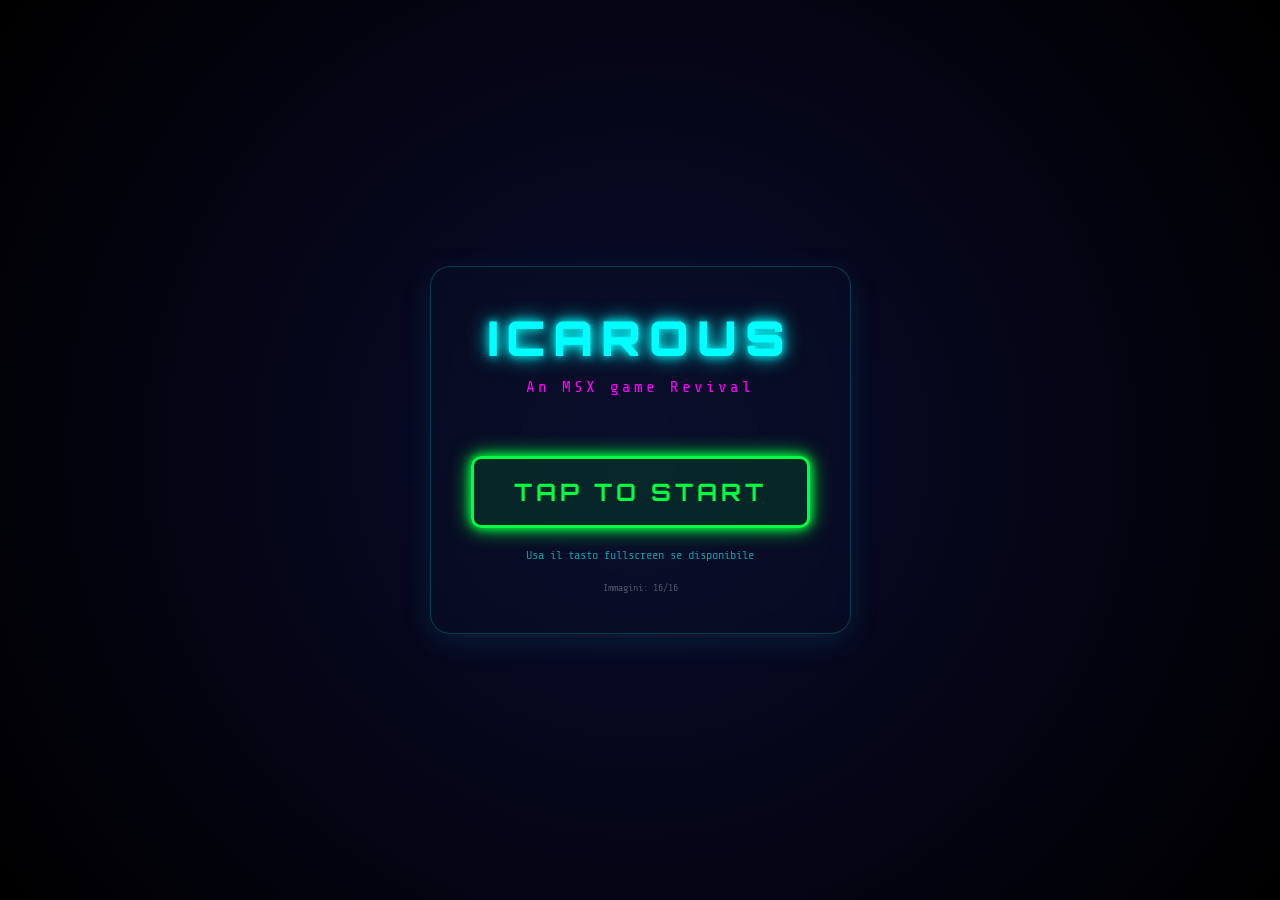
==== index.html @ 394a250f "Update index.html" ====
<!DOCTYPE html>
<html lang="it">
<head>
    <meta charset="UTF-8">
    <meta name="viewport" content="width=device-width, initial-scale=1.0, maximum-scale=1.0, user-scalable=no">
    <title>Icarous</title>

    <meta name="mobile-web-app-capable" content="yes">
    <meta name="apple-mobile-web-app-capable" content="yes">
    <meta name="apple-mobile-web-app-status-bar-style" content="black-translucent">
    <meta name="apple-mobile-web-app-title" content="ICAROUS">
    <meta name="theme-color" content="#000000">

    <link rel="icon" href="favicon.ico" sizes="any">
    <link rel="preconnect" href="https://fonts.googleapis.com">
    <link rel="preconnect" href="https://fonts.gstatic.com" crossorigin>
    <link href="https://fonts.googleapis.com/css2?family=Orbitron:wght@400;700;900&family=Share+Tech+Mono&display=swap" rel="stylesheet">
    <link rel="stylesheet" href="style.css">
</head>

<body>

<!-- OVERLAY ROTAZIONE -->
<div id="rotate-message" class="rotate-overlay">
    <div class="rotate-content">
        <div class="rotate-icon">📱</div>
        <p>Per giocare a schermo intero <br> su IPHONE: <br><br> clicca su: <br><br> ... Condividi <br><br> Altro <br><br> Aggiungi alla schermata Home <br><br> Lancia il gioco da icona</p>
    </div>
</div>

<!-- TAP TO START -->
<div id="tap-to-start" class="tap-overlay">
    <div class="tap-content">
        <div class="tap-title">ICAROUS</div>
        <div class="tap-subtitle">An MSX game Revival</div>
        <div class="tap-button">TAP TO START</div>
        <div class="tap-hint">Usa il tasto fullscreen se disponibile</div>
        <div class="tap-debug" id="debug-info">Caricamento...</div>
    </div>
</div>

<!-- POWER BAR -->
<div class="power-container">
    <div id="power-bar"></div>
</div>

<!-- GAME OVER OVERLAY -->
<div id="game-over-overlay">
    <div class="game-over-box">
        <div class="game-over-text">GAME OVER</div>
        <button class="game-over-btn" id="retry-btn">RIPROVA</button>
    </div>
</div>

<!-- CONTENITORE GIOCO -->
<div id="game-container">

    <!-- HEADER / HUD -->
    <div class="compact-header">
        <div class="title-compact">ICAROUS</div>

        <div id="hud-compact">
            <!-- ZOOM CONTROLS: Design minimale ed elegante -->
            <div class="hud-item zoom-area">
                <button id="btn-zoom-out" class="zoom-btn">−</button>
                <span class="zoom-icon">🔍</span>
                <button id="btn-zoom-in" class="zoom-btn">+</button>
            </div>

            <div class="hud-item">
                <span class="hud-label">LV</span>
                <span class="hud-value" id="level-display">01</span>
            </div>

            <div class="hud-item">
                <span class="hud-icon">⭐</span>
                <span class="hud-value" id="stars-display">0</span>
            </div>

            <div class="hud-item">
                <span class="flag-indicator"></span>
            </div>

            <div class="hud-item">
                <span class="hud-icon">💡</span>
                <span class="hud-value" id="bulbs-display">0</span>
            </div>

            <div class="hud-item">
                <span class="key-indicator"></span>
            </div>
        </div>
    </div>

    <!-- CANVAS -->
    <div class="game-wrapper">
        <canvas id="game-canvas"></canvas>
    </div>

<!-- TOUCH CONTROLS -->
<div id="touch-controls">
    <div class="controls-left">
        <div id="joystick-base">
            <div id="joystick-stick"></div>
        </div>
    </div>

    <div class="controls-right">
        <button id="btn-fly" class="touch-btn fly-btn" type="button">
            <span class="fly-icon">FLY</span>
        </button>
    </div>
</div>

<script type="module" src="main.js"></script>
</body>
</html>
---- style.css ----
/* ============================================
   THESEUS - MOBILE-OPTIMIZED ARCADE THEME
   Con Glassmorphism Moderno
   ============================================ */

:root {
    --neon-cyan: #00ffff;
    --neon-magenta: #ff00ff;
    --neon-yellow: #ffff00;
    --neon-green: #00ff41;
    --neon-red: #ff0040;

    --bg-dark: #000;
    --panel-bg: rgba(10, 10, 30, 0.95);

    --glow-cyan: 0 0 10px var(--neon-cyan), 0 0 20px var(--neon-cyan);
    --glow-magenta: 0 0 10px var(--neon-magenta), 0 0 20px var(--neon-magenta);
    --glow-green: 0 0 10px var(--neon-green), 0 0 20px var(--neon-green);
    --glow-yellow: 0 0 10px var(--neon-yellow), 0 0 20px var(--neon-yellow);
}

* {
    margin: 0;
    padding: 0;
    box-sizing: border-box;
    user-select: none;
    -webkit-user-select: none;
    -webkit-tap-highlight-color: transparent;
    -webkit-touch-callout: none;
}

body {
    background: #000;
    font-family: 'Share Tech Mono', monospace;
    color: var(--neon-cyan);
    overflow: hidden;
    width: 100vw;
    height: 100vh;
    position: fixed;
}

/* Nascondi cursore durante il gioco */
body.game-active {
    cursor: none;
}

body.game-active * {
    cursor: none !important;
}

/* ============================================
   ROTATE OVERLAY
   ============================================ */

.rotate-overlay {
    display: none;
    position: fixed;
    inset: 0;
    background: #000;
    z-index: 10000;
    justify-content: center;
    align-items: center;
}

.rotate-content {
    text-align: center;
    color: var(--neon-cyan);
}

.rotate-content p {
    margin-top: 20px;
    font-size: 18px;
    text-shadow: var(--glow-cyan);
}

.rotate-icon {
    font-size: 72px;
    animation: rotatePhone 2s infinite;
}

@keyframes rotatePhone {
    0%, 100% { transform: rotate(0deg); }
    50% { transform: rotate(90deg); }
}

/* ============================================
   TAP TO START - Glassmorphism
   ============================================ */

.tap-overlay {
    position: fixed;
    inset: 0;
    background: radial-gradient(circle at center, #0a0a2e, #000);
    z-index: 9999;
    display: none;
    justify-content: center;
    align-items: center;
}

.tap-overlay.show {
    display: flex;
}

.tap-content {
    text-align: center;
    animation: tapPulse 2s infinite;
    padding: 40px;
    border-radius: 20px;
    background: rgba(10, 20, 40, 0.4);
    backdrop-filter: blur(10px);
    -webkit-backdrop-filter: blur(10px);
    border: 1px solid rgba(0, 255, 255, 0.2);
    box-shadow: 0 8px 32px 0 rgba(0, 255, 255, 0.1);
}

@keyframes tapPulse {
    0%, 100% { transform: scale(1); }
    50% { transform: scale(1.05); }
}

.tap-title {
    font-family: 'Orbitron', sans-serif;
    font-size: 48px;
    font-weight: 900;
    letter-spacing: 8px;
    color: var(--neon-cyan);
    text-shadow: var(--glow-cyan);
    margin-bottom: 10px;
}

.tap-subtitle {
    font-size: 16px;
    color: var(--neon-magenta);
    letter-spacing: 3px;
    margin-bottom: 30px;
}

.tap-button {
    margin-top: 30px;
    padding: 18px 40px;
    border: 3px solid var(--neon-green);
    border-radius: 10px;
    color: var(--neon-green);
    font-family: 'Orbitron', sans-serif;
    font-size: 24px;
    font-weight: 700;
    letter-spacing: 4px;
    box-shadow: var(--glow-green);
    display: inline-block;
    cursor: pointer;
    transition: all 0.3s ease;
    background: rgba(0, 255, 65, 0.1);
    backdrop-filter: blur(5px);
}

.tap-button:hover {
    background: rgba(0, 255, 65, 0.2);
    transform: scale(1.05);
}

.tap-hint {
    margin-top: 20px;
    font-size: 12px;
    color: rgba(0, 255, 255, 0.6);
}

.tap-debug {
    margin-top: 20px;
    font-size: 10px;
    color: rgba(255, 255, 255, 0.3);
}

/* ============================================
   POWER BAR - Glassmorphism
   ============================================ */

.power-container {
    position: fixed;
    top: 0;
    left: 0;
    right: 0;
    height: 10px;
    background: rgba(10, 10, 30, 0.8);
    backdrop-filter: blur(10px);
    -webkit-backdrop-filter: blur(10px);
    z-index: 50;
    border-bottom: 1px solid rgba(0, 255, 255, 0.3);
    overflow: hidden;
}

#power-bar {
    height: 100%;
    width: 100%;
    background: linear-gradient(90deg, var(--neon-green), var(--neon-cyan));
    box-shadow: 0 0 15px var(--neon-green), inset 0 0 10px rgba(255, 255, 255, 0.3);
    transition: width 0.3s ease, background-color 0.5s ease;
}

/* ============================================
   GAME CONTAINER
   ============================================ */

#game-container {
    display: flex;
    flex-direction: column;
    width: 100%;
    height: 100%;
    padding-top: 10px;
}

.compact-header {
    position: relative;
    z-index: 1000;
    height: 50px;
    background: rgba(10, 10, 30, 0.7);
    backdrop-filter: blur(15px);
    -webkit-backdrop-filter: blur(15px);
    border-bottom: 2px solid rgba(0, 255, 255, 0.3);
    border-radius: 0 0 15px 15px;
    display: flex;
    align-items: center;
    justify-content: space-between;
    padding: 0 20px;
    margin: 0 10px;
    box-shadow: 0 4px 20px rgba(0, 255, 255, 0.1);
}

.title-compact {
    font-family: 'Orbitron', sans-serif;
    font-size: 20px;
    font-weight: 900;
    letter-spacing: 6px;
    color: var(--neon-cyan);
    text-shadow: var(--glow-cyan);
}

.game-wrapper {
    flex: 1;
    display: flex;
    justify-content: center;
    align-items: center;
    width: 100%;
    overflow: hidden;
    padding: 15px;
}

#game-canvas {
    width: 100%;
    height: 100%;
    max-width: 100%;
    max-height: 100%;
    object-fit: contain;
    border: 3px solid var(--neon-cyan);
    border-radius: 10px;
    box-shadow: var(--glow-cyan);
    image-rendering: pixelated;
    background: #000;
}

/* ============================================
   HUD STYLES - Glassmorphism
   ============================================ */

#hud-compact {
    display: flex;
    gap: 12px;
    align-items: center;
}

.hud-item {
    display: flex;
    align-items: center;
    gap: 6px;
    font-size: 14px;
    padding: 6px 10px;
    border-radius: 8px;
    background: rgba(0, 255, 255, 0.05);
    border: 1px solid rgba(0, 255, 255, 0.2);
}

.hud-label {
    color: var(--neon-cyan);
    font-weight: bold;
    font-family: 'Orbitron', sans-serif;
}

.hud-value {
    color: var(--neon-yellow);
    min-width: 20px;
    text-align: center;
    font-weight: bold;
}

.hud-icon {
    font-size: 16px;
}

/* INDICATORI CHIAVE E BANDIERA - SEMPLICI */
.key-indicator, .flag-indicator {
    width: 24px;
    height: 24px;
    display: flex;
    align-items: center;
    justify-content: center;
    position: relative;
    overflow: visible;
}

.key-indicator img, .flag-indicator img {
    width: 24px;
    height: 24px;
    image-rendering: pixelated;
    object-fit: contain;
}

.key-indicator.has-key, .flag-indicator.has-flag {
    /* Rimosso bagliore e animazione */
    z-index: 2;
    opacity: 1;
}

/* ZOOM CONTROLS - ELEGANTI E MINIMALI */
.zoom-area {
    display: flex;
    align-items: center;
    gap: 0;
    background: transparent;
    border: none;
    padding: 0;
}

.zoom-btn {
    background: transparent;
    border: none;
    color: var(--neon-cyan);
    width: 48px;
    height: 48px;
    font-size: 32px;
    font-weight: 300;
    display: flex;
    align-items: center;
    justify-content: center;
    cursor: pointer;
    pointer-events: auto;
    touch-action: none;
    text-shadow: 0 0 10px var(--neon-cyan);
    transition: transform 0.1s ease, opacity 0.1s ease;
}

.zoom-btn:active {
    opacity: 0.5;
    transform: scale(1.2);
}

.zoom-icon {
    font-size: 18px;
    pointer-events: none;
    opacity: 0.5;
    color: var(--neon-cyan);
    margin: 0 -5px;
}

/* ============================================
   GAME OVER OVERLAY
   ============================================ */

#game-over-overlay {
    display: none;
    position: fixed;
    inset: 0;
    background: rgba(50, 0, 0, 0.88);
    z-index: 5000;
    justify-content: center;
    align-items: center;
}

#game-over-overlay.show {
    display: flex;
}

.game-over-box {
    display: flex;
    flex-direction: column;
    align-items: center;
    gap: 24px;
    padding: 40px;
    background: rgba(0, 0, 0, 0.8);
    border: 3px solid #ff0000;
    border-radius: 14px;
    box-shadow: 0 0 30px rgba(255, 0, 0, 0.5);
}

.game-over-text {
    font-family: 'Orbitron', sans-serif;
    font-size: 48px;
    font-weight: 900;
    color: #ffffff;
    text-shadow: 0 0 20px #ff0000;
}

.game-over-btn {
    padding: 12px 30px;
    font-family: 'Orbitron', sans-serif;
    font-size: 20px;
    font-weight: 700;
    color: #ffffff;
    background: #cc0000;
    border: none;
    border-radius: 8px;
    cursor: pointer;
}

/* ============================================
   TOUCH CONTROLS
   ============================================ */

#touch-controls {
    position: fixed;
    inset: 0;
    pointer-events: none;
    z-index: 100;
    display: none;
}

.controls-left,
.controls-right {
    position: absolute;
    bottom: 40px;
    pointer-events: all;
}

.controls-left { left: 40px; }
.controls-right { right: 40px; }

#joystick-base {
    width: 120px;
    height: 120px;
    border-radius: 50%;
    background: rgba(0, 255, 255, 0.1);
    border: 2px solid rgba(0, 255, 255, 0.3);
    position: relative;
}

#joystick-stick {
    width: 60px;
    height: 60px;
    background: var(--neon-magenta);
    border-radius: 50%;
    position: absolute;
    top: 50%;
    left: 50%;
    transform: translate(-50%, -50%);
    box-shadow: var(--glow-magenta);
}

#btn-fly {
    width: 100px;
    height: 100px;
    border-radius: 50%;
    border: 3px solid var(--neon-green);
    background: rgba(0, 255, 65, 0.1);
    color: var(--neon-green);
    font-family: 'Orbitron', sans-serif;
    font-size: 20px;
    font-weight: 900;
    box-shadow: var(--glow-green);
}

@media (pointer: coarse) {
    #touch-controls { display: block; }
}
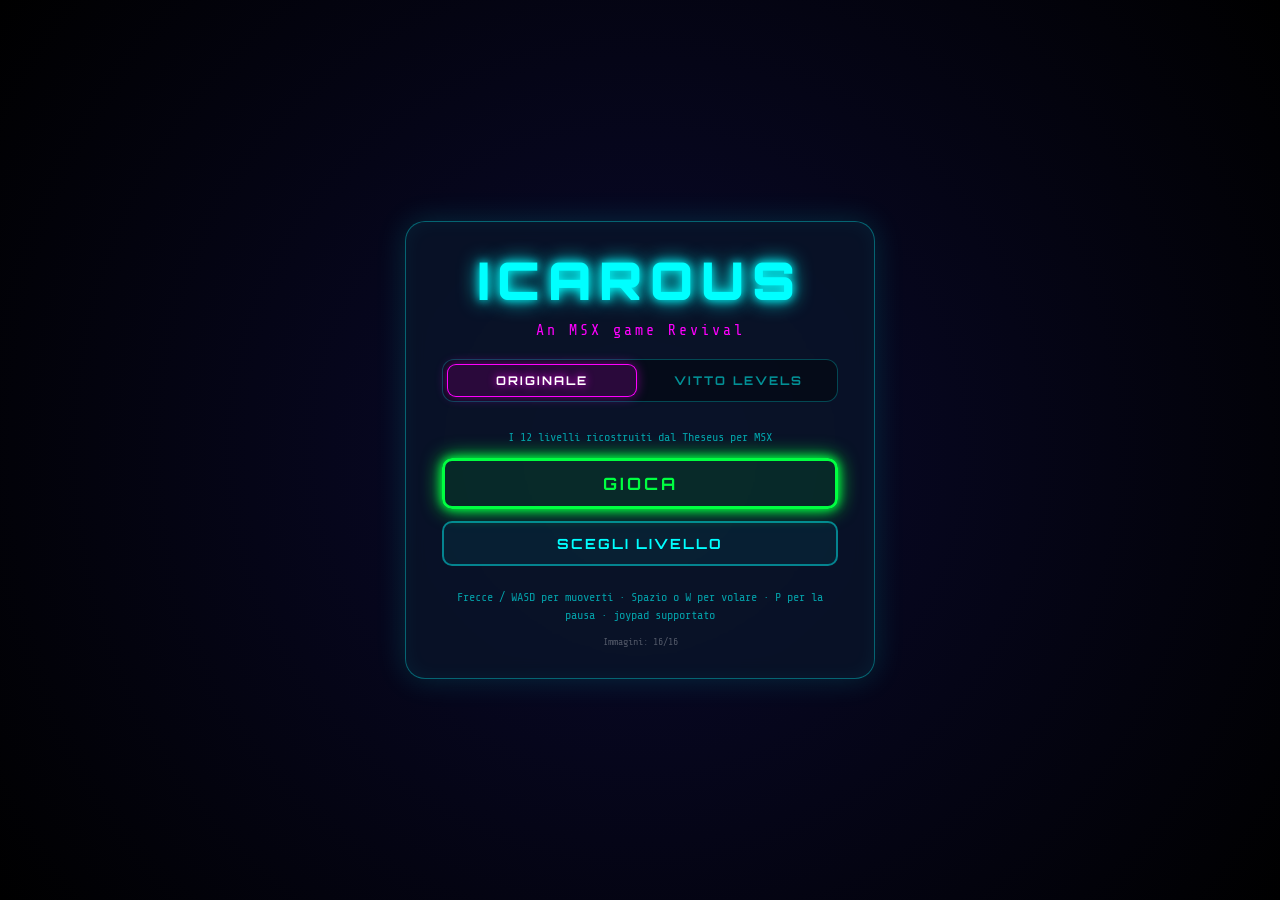
==== commit 6f6dc6e9: "Versione modulare con laboratorio, Vitto Levels 01-02, morte animata e schermo intero - Motore divis" ====
--- a/index.html
+++ b/index.html
@@ -2,8 +2,9 @@
 <html lang="it">
 <head>
     <meta charset="UTF-8">
-    <meta name="viewport" content="width=device-width, initial-scale=1.0, maximum-scale=1.0, user-scalable=no">
+    <meta name="viewport" content="width=device-width, initial-scale=1.0, maximum-scale=1.0, user-scalable=no, viewport-fit=cover">
     <title>Icarous</title>
+    <meta name="description" content="Icarous – remake del classico MSX Theseus: vola nella grotta, prendi la chiave, salva la ragazza.">
 
     <meta name="mobile-web-app-capable" content="yes">
     <meta name="apple-mobile-web-app-capable" content="yes">
@@ -11,10 +12,15 @@
     <meta name="apple-mobile-web-app-title" content="ICAROUS">
     <meta name="theme-color" content="#000000">
 
+    <link rel="manifest" href="manifest.json">
     <link rel="icon" href="favicon.ico" sizes="any">
+    <link rel="icon" type="image/png" sizes="32x32" href="favicon-32x32.png">
+    <link rel="icon" type="image/png" sizes="16x16" href="favicon-16x16.png">
+    <link rel="apple-touch-icon" href="apple-touch-icon.png">
+
     <link rel="preconnect" href="https://fonts.googleapis.com">
     <link rel="preconnect" href="https://fonts.gstatic.com" crossorigin>
-    <link href="https://fonts.googleapis.com/css2?family=Orbitron:wght@400;700;900&family=Share+Tech+Mono&display=swap" rel="stylesheet">
+    <link href="https://fonts.googleapis.com/css2?family=Anton&family=Orbitron:wght@400;700;900&family=Poppins:wght@400;500;600;700&family=Share+Tech+Mono&display=swap" rel="stylesheet">
     <link rel="stylesheet" href="style.css">
 </head>
 
@@ -24,71 +30,97 @@
 <div id="rotate-message" class="rotate-overlay">
     <div class="rotate-content">
         <div class="rotate-icon">📱</div>
-        <p>Per giocare a schermo intero <br> su IPHONE: <br><br> clicca su: <br><br> ... Condividi <br><br> Altro <br><br> Aggiungi alla schermata Home <br><br> Lancia il gioco da icona</p>
+        <p>Ruota il telefono in orizzontale.<br><br>Per il tutto schermo su iPhone:<br>Condividi → Aggiungi alla schermata Home<br>e lancia il gioco dall'icona.</p>
     </div>
 </div>
 
-<!-- TAP TO START -->
-<div id="tap-to-start" class="tap-overlay">
-    <div class="tap-content">
-        <div class="tap-title">ICAROUS</div>
-        <div class="tap-subtitle">An MSX game Revival</div>
-        <div class="tap-button">TAP TO START</div>
-        <div class="tap-hint">Usa il tasto fullscreen se disponibile</div>
-        <div class="tap-debug" id="debug-info">Caricamento...</div>
+<!-- MENU INIZIALE -->
+<div id="menu-overlay" class="overlay menu-overlay">
+    <div class="glass-panel menu-panel">
+        <div class="menu-title">ICAROUS</div>
+        <div class="menu-subtitle" id="menu-subtitle">An MSX game Revival</div>
+        <div class="campaign-tabs" id="campaign-tabs">
+            <button class="campaign-tab" data-campaign="originale" type="button">ORIGINALE</button>
+            <button class="campaign-tab" data-campaign="vitto" type="button">VITTO LEVELS</button>
+        </div>
+        <div class="menu-hint" id="campaign-desc"></div>
+        <button class="btn btn-primary" id="btn-play" type="button">GIOCA</button>
+        <button class="btn" id="btn-new" type="button">NUOVA PARTITA</button>
+        <button class="btn" id="btn-levels" type="button">SCEGLI LIVELLO</button>
+        <div class="level-grid" id="level-grid"></div>
+        <div class="menu-hint">Frecce / WASD per muoverti · Spazio o W per volare · P per la pausa · joypad supportato</div>
+        <div class="menu-debug" id="debug-info">Caricamento...</div>
     </div>
 </div>
 
-<!-- POWER BAR -->
-<div class="power-container">
-    <div id="power-bar"></div>
-</div>
-
-<!-- GAME OVER OVERLAY -->
-<div id="game-over-overlay">
-    <div class="game-over-box">
-        <div class="game-over-text">GAME OVER</div>
-        <button class="game-over-btn" id="retry-btn">RIPROVA</button>
+<!-- PAUSA -->
+<div id="pause-overlay" class="overlay">
+    <div class="glass-panel small-panel">
+        <div class="panel-title">PAUSA</div>
+        <button class="btn btn-primary" id="btn-resume" type="button">RIPRENDI</button>
+        <button class="btn" id="btn-restart" type="button">RICOMINCIA LIVELLO</button>
+        <button class="btn" id="btn-light" type="button">Luce dinamica: ON</button>
+        <button class="btn btn-ghost" id="btn-pause-menu" type="button">MENU</button>
     </div>
 </div>
 
-<!-- CONTENITORE GIOCO -->
+<!-- GAME OVER -->
+<div id="game-over-overlay" class="overlay">
+    <div class="glass-panel small-panel danger">
+        <div class="panel-title">GAME OVER</div>
+        <button class="btn btn-primary" id="btn-checkpoint" type="button">RIPARTI DAL CHECKPOINT</button>
+        <button class="btn" id="btn-retry" type="button">RICOMINCIA LIVELLO</button>
+        <button class="btn btn-ghost" id="btn-gameover-menu" type="button">MENU</button>
+    </div>
+</div>
+
+<!-- FINALE -->
+<div id="final-overlay" class="overlay">
+    <div class="glass-panel small-panel">
+        <div class="panel-title" id="final-title">HAI FINITO ICAROUS!</div>
+        <p class="final-text">Tutte le ragazze sono libere. Punteggio totale (somma dei tuoi record):</p>
+        <div class="final-score" id="final-score">0</div>
+        <button class="btn btn-primary" id="btn-final-menu" type="button">MENU</button>
+    </div>
+</div>
+
+<!-- CONTENITORE GIOCO (la tela prende tutto lo schermo, l'HUD è vetro sopra) -->
 <div id="game-container">
 
-    <!-- HEADER / HUD -->
-    <div class="compact-header">
-        <div class="title-compact">ICAROUS</div>
-
-        <div id="hud-compact">
-            <!-- ZOOM CONTROLS: Design minimale ed elegante -->
-            <div class="hud-item zoom-area">
-                <button id="btn-zoom-out" class="zoom-btn">−</button>
-                <span class="zoom-icon">🔍</span>
-                <button id="btn-zoom-in" class="zoom-btn">+</button>
-            </div>
-
+    <!-- HUD: tre pillole di vetro -->
+    <div class="hud-bar">
+        <div class="glass-pill hud-left">
+            <div class="title-compact">ICAROUS<span class="title-tag" id="campaign-tag"></span></div>
             <div class="hud-item">
                 <span class="hud-label">LV</span>
                 <span class="hud-value" id="level-display">01</span>
             </div>
+        </div>
 
+        <div class="glass-pill hud-power" aria-label="Energia">
+            <div class="power-track"><div id="power-bar"></div></div>
+        </div>
+
+        <div class="glass-pill hud-right" id="hud-compact">
+            <div class="hud-item timer-chip" id="timer-chip">
+                <span class="hud-icon">⏱</span>
+                <span class="hud-value" id="timer-display">10</span>
+            </div>
             <div class="hud-item">
                 <span class="hud-icon">⭐</span>
                 <span class="hud-value" id="stars-display">0</span>
             </div>
-
-            <div class="hud-item">
-                <span class="flag-indicator"></span>
-            </div>
-
             <div class="hud-item">
                 <span class="hud-icon">💡</span>
                 <span class="hud-value" id="bulbs-display">0</span>
             </div>
-
-            <div class="hud-item">
-                <span class="key-indicator"></span>
+            <div class="hud-item"><span class="flag-indicator"></span></div>
+            <div class="hud-item"><span class="key-indicator"></span></div>
+            <div class="hud-item zoom-area">
+                <button id="btn-zoom-out" class="zoom-btn" type="button" aria-label="Zoom indietro">−</button>
+                <button id="btn-zoom-in" class="zoom-btn" type="button" aria-label="Zoom avanti">+</button>
             </div>
+            <button class="hud-item pause-btn" id="btn-pause" type="button" aria-label="Pausa"><svg width="12" height="14" viewBox="0 0 12 14" fill="currentColor"><rect x="1" y="1" width="3.5" height="12" rx="1"/><rect x="7.5" y="1" width="3.5" height="12" rx="1"/></svg></button>
         </div>
     </div>
 
@@ -97,18 +129,19 @@
         <canvas id="game-canvas"></canvas>
     </div>
 
-<!-- TOUCH CONTROLS -->
-<div id="touch-controls">
-    <div class="controls-left">
-        <div id="joystick-base">
-            <div id="joystick-stick"></div>
+    <!-- TOUCH CONTROLS -->
+    <div id="touch-controls">
+        <div class="controls-left">
+            <div id="joystick-base">
+                <div id="joystick-stick"></div>
+            </div>
         </div>
-    </div>
 
-    <div class="controls-right">
-        <button id="btn-fly" class="touch-btn fly-btn" type="button">
-            <span class="fly-icon">FLY</span>
-        </button>
+        <div class="controls-right">
+            <button id="btn-fly" class="touch-btn fly-btn" type="button">
+                <span class="fly-icon">FLY</span>
+            </button>
+        </div>
     </div>
 </div>
 
--- a/style.css
+++ b/style.css
@@ -1,6 +1,7 @@
 /* ============================================
-   THESEUS - MOBILE-OPTIMIZED ARCADE THEME
-   Con Glassmorphism Moderno
+   ICAROUS — tema arcade neon (menu e pannelli) + gioco a tutto schermo
+   con HUD in pillole di vetro (stile Liquid Glass).
+   Font: Orbitron (titoli) + Share Tech Mono (HUD e testi)
    ============================================ */
 
 :root {
@@ -10,13 +11,15 @@
     --neon-green: #00ff41;
     --neon-red: #ff0040;
 
-    --bg-dark: #000;
-    --panel-bg: rgba(10, 10, 30, 0.95);
+    --panel-bg: rgba(10, 20, 40, 0.88);
 
     --glow-cyan: 0 0 10px var(--neon-cyan), 0 0 20px var(--neon-cyan);
     --glow-magenta: 0 0 10px var(--neon-magenta), 0 0 20px var(--neon-magenta);
     --glow-green: 0 0 10px var(--neon-green), 0 0 20px var(--neon-green);
-    --glow-yellow: 0 0 10px var(--neon-yellow), 0 0 20px var(--neon-yellow);
+    --glow-red: 0 0 10px var(--neon-red), 0 0 20px var(--neon-red);
+
+    --font-title: 'Orbitron', sans-serif;
+    --font-text: 'Share Tech Mono', monospace;
 }
 
 * {
@@ -31,19 +34,17 @@
 
 body {
     background: #000;
-    font-family: 'Share Tech Mono', monospace;
+    font-family: var(--font-text);
     color: var(--neon-cyan);
     overflow: hidden;
     width: 100vw;
     height: 100vh;
+    height: 100dvh;
     position: fixed;
 }
 
 /* Nascondi cursore durante il gioco */
-body.game-active {
-    cursor: none;
-}
-
+body.game-active,
 body.game-active * {
     cursor: none !important;
 }
@@ -65,11 +66,13 @@
 .rotate-content {
     text-align: center;
     color: var(--neon-cyan);
+    padding: 24px;
 }
 
 .rotate-content p {
     margin-top: 20px;
-    font-size: 18px;
+    font-size: 16px;
+    line-height: 1.5;
     text-shadow: var(--glow-cyan);
 }
 
@@ -84,334 +87,429 @@
 }
 
 /* ============================================
-   TAP TO START - Glassmorphism
+   PANNELLI (menu, pausa, game over, finale)
    ============================================ */
 
-.tap-overlay {
+.overlay {
     position: fixed;
     inset: 0;
+    z-index: 5000;
+    display: none;
+    justify-content: center;
+    align-items: center;
+    background: rgba(0, 0, 0, 0.6);
+    padding: 16px;
+}
+
+.overlay.show {
+    display: flex;
+    animation: fadeIn 0.25s ease;
+}
+
+@keyframes fadeIn {
+    from { opacity: 0; }
+    to { opacity: 1; }
+}
+
+.glass-panel {
+    display: flex;
+    flex-direction: column;
+    align-items: center;
+    gap: 12px;
+    padding: 30px 36px;
+    border-radius: 20px;
+    background: var(--panel-bg);
+    backdrop-filter: blur(10px);
+    -webkit-backdrop-filter: blur(10px);
+    border: 1px solid rgba(0, 255, 255, 0.35);
+    box-shadow: 0 0 30px rgba(0, 255, 255, 0.15), inset 0 0 20px rgba(0, 255, 255, 0.05);
+    max-width: 100%;
+    max-height: 100%;
+    overflow-y: auto;
+}
+
+.small-panel { min-width: 300px; }
+
+.glass-panel.danger {
+    background: rgba(30, 0, 8, 0.9);
+    border-color: rgba(255, 0, 64, 0.6);
+    box-shadow: 0 0 30px rgba(255, 0, 64, 0.35);
+}
+
+.panel-title {
+    font-family: var(--font-title);
+    font-size: 36px;
+    font-weight: 900;
+    letter-spacing: 4px;
+    color: #fff;
+    text-shadow: var(--glow-cyan);
+    margin-bottom: 6px;
+    text-align: center;
+}
+.danger .panel-title { text-shadow: var(--glow-red); }
+
+.btn {
+    width: 100%;
+    min-width: 260px;
+    padding: 12px 24px;
+    font-family: var(--font-title);
+    font-size: 14px;
+    font-weight: 700;
+    letter-spacing: 2px;
+    color: var(--neon-cyan);
+    background: rgba(0, 255, 255, 0.06);
+    border: 2px solid rgba(0, 255, 255, 0.45);
+    border-radius: 10px;
+    cursor: pointer;
+    transition: transform 0.12s ease, background 0.2s ease, box-shadow 0.2s ease;
+}
+
+.btn:hover { background: rgba(0, 255, 255, 0.14); box-shadow: 0 0 14px rgba(0, 255, 255, 0.4); }
+.btn:active { transform: scale(0.97); }
+
+.btn-primary {
+    color: var(--neon-green);
+    border: 3px solid var(--neon-green);
+    background: rgba(0, 255, 65, 0.1);
+    box-shadow: var(--glow-green);
+    font-size: 17px;
+    letter-spacing: 3px;
+}
+.btn-primary:hover { background: rgba(0, 255, 65, 0.2); box-shadow: var(--glow-green); }
+
+.btn-ghost {
+    background: transparent;
+    border-color: transparent;
+    box-shadow: none;
+    color: rgba(0, 255, 255, 0.65);
+}
+.btn-ghost:hover { box-shadow: none; background: transparent; color: var(--neon-cyan); }
+
+.link-btn {
+    grid-column: 1 / -1;
+    margin-top: 6px;
+    background: none;
+    border: none;
+    color: rgba(0, 255, 255, 0.45);
+    font-family: var(--font-text);
+    font-size: 12px;
+    text-decoration: underline;
+    cursor: pointer;
+}
+
+/* ============================================
+   MENU INIZIALE
+   ============================================ */
+
+.menu-overlay {
     background: radial-gradient(circle at center, #0a0a2e, #000);
     z-index: 9999;
-    display: none;
-    justify-content: center;
-    align-items: center;
-}
-
-.tap-overlay.show {
-    display: flex;
-}
-
-.tap-content {
-    text-align: center;
-    animation: tapPulse 2s infinite;
-    padding: 40px;
-    border-radius: 20px;
-    background: rgba(10, 20, 40, 0.4);
-    backdrop-filter: blur(10px);
-    -webkit-backdrop-filter: blur(10px);
-    border: 1px solid rgba(0, 255, 255, 0.2);
-    box-shadow: 0 8px 32px 0 rgba(0, 255, 255, 0.1);
-}
-
-@keyframes tapPulse {
-    0%, 100% { transform: scale(1); }
-    50% { transform: scale(1.05); }
-}
-
-.tap-title {
-    font-family: 'Orbitron', sans-serif;
-    font-size: 48px;
+}
+
+.menu-panel { width: min(470px, 100%); }
+
+.menu-title {
+    font-family: var(--font-title);
+    font-size: 52px;
     font-weight: 900;
     letter-spacing: 8px;
+    line-height: 1.1;
     color: var(--neon-cyan);
     text-shadow: var(--glow-cyan);
-    margin-bottom: 10px;
-}
-
-.tap-subtitle {
-    font-size: 16px;
+}
+
+.menu-subtitle {
+    font-size: 15px;
     color: var(--neon-magenta);
     letter-spacing: 3px;
-    margin-bottom: 30px;
-}
-
-.tap-button {
-    margin-top: 30px;
-    padding: 18px 40px;
-    border: 3px solid var(--neon-green);
-    border-radius: 10px;
-    color: var(--neon-green);
-    font-family: 'Orbitron', sans-serif;
-    font-size: 24px;
+    margin-bottom: 8px;
+    text-align: center;
+}
+
+/* selettore della versione: Originale / Vitto Levels */
+.campaign-tabs {
+    display: flex;
+    width: 100%;
+    gap: 6px;
+    padding: 4px;
+    border-radius: 12px;
+    border: 1px solid rgba(0, 255, 255, 0.25);
+    background: rgba(0, 0, 0, 0.35);
+    margin-bottom: 4px;
+}
+
+.campaign-tab {
+    flex: 1;
+    padding: 9px 6px;
+    border: none;
+    border-radius: 9px;
+    background: transparent;
+    color: rgba(0, 255, 255, 0.55);
+    font-family: var(--font-title);
+    font-size: 12px;
     font-weight: 700;
-    letter-spacing: 4px;
-    box-shadow: var(--glow-green);
-    display: inline-block;
+    letter-spacing: 2px;
     cursor: pointer;
-    transition: all 0.3s ease;
-    background: rgba(0, 255, 65, 0.1);
-    backdrop-filter: blur(5px);
-}
-
-.tap-button:hover {
-    background: rgba(0, 255, 65, 0.2);
-    transform: scale(1.05);
-}
-
-.tap-hint {
-    margin-top: 20px;
+}
+
+.campaign-tab.active {
+    background: rgba(255, 0, 255, 0.15);
+    color: #fff;
+    box-shadow: inset 0 0 0 1px var(--neon-magenta), 0 0 12px rgba(255, 0, 255, 0.4);
+    text-shadow: 0 0 8px var(--neon-magenta);
+}
+
+.menu-hint {
+    margin-top: 10px;
     font-size: 12px;
     color: rgba(0, 255, 255, 0.6);
-}
-
-.tap-debug {
-    margin-top: 20px;
+    text-align: center;
+    line-height: 1.5;
+}
+
+.menu-debug {
     font-size: 10px;
     color: rgba(255, 255, 255, 0.3);
+    min-height: 12px;
+}
+
+.level-grid {
+    display: none;
+    grid-template-columns: repeat(4, 1fr);
+    gap: 8px;
+    width: 100%;
+}
+.level-grid.show { display: grid; }
+
+.level-btn {
+    display: flex;
+    flex-direction: column;
+    align-items: center;
+    gap: 2px;
+    padding: 8px 4px;
+    border-radius: 10px;
+    background: rgba(0, 255, 255, 0.05);
+    border: 1px solid rgba(0, 255, 255, 0.3);
+    color: var(--neon-cyan);
+    font-family: var(--font-text);
+    cursor: pointer;
+}
+.level-btn:hover:not(:disabled) { background: rgba(0, 255, 255, 0.15); box-shadow: 0 0 10px rgba(0, 255, 255, 0.4); }
+.level-btn:disabled { opacity: 0.3; cursor: default; }
+.lv-num { font-family: var(--font-title); font-weight: 900; font-size: 20px; }
+.lv-best { font-size: 11px; color: var(--neon-yellow); }
+
+.final-text {
+    max-width: 320px;
+    text-align: center;
+    font-size: 14px;
+    color: rgba(0, 255, 255, 0.8);
+}
+
+.final-score {
+    font-family: var(--font-title);
+    font-weight: 900;
+    font-size: 52px;
+    color: var(--neon-yellow);
+    text-shadow: 0 0 10px var(--neon-yellow), 0 0 22px rgba(255, 255, 0, 0.6);
+    margin: 4px 0 10px;
 }
 
 /* ============================================
-   POWER BAR - Glassmorphism
+   GIOCO A TUTTO SCHERMO + HUD IN VETRO
+   La tela copre tutta la finestra (anche sotto il notch); l'HUD sono pillole
+   di vetro smerigliato sopra il gioco, dentro le aree sicure dell'iPhone.
    ============================================ */
 
-.power-container {
+:root {
+    --safe-top: env(safe-area-inset-top, 0px);
+    --safe-right: env(safe-area-inset-right, 0px);
+    --safe-bottom: env(safe-area-inset-bottom, 0px);
+    --safe-left: env(safe-area-inset-left, 0px);
+    --glass-bg: rgba(14, 20, 32, 0.42);
+    --glass-border: rgba(255, 255, 255, 0.16);
+    --glass-blur: blur(16px) saturate(160%);
+    --cream: #F5F1E8;
+    --brand-orange: #F89520;
+}
+
+#game-container {
     position: fixed;
-    top: 0;
-    left: 0;
-    right: 0;
-    height: 10px;
-    background: rgba(10, 10, 30, 0.8);
-    backdrop-filter: blur(10px);
-    -webkit-backdrop-filter: blur(10px);
-    z-index: 50;
-    border-bottom: 1px solid rgba(0, 255, 255, 0.3);
+    inset: 0;
+}
+
+.game-wrapper {
+    position: absolute;
+    inset: 0;
+}
+
+#game-canvas {
+    display: block;
+    width: 100%;
+    height: 100%;
+    background: #000;
+}
+
+.hud-bar {
+    position: absolute;
+    z-index: 1000;
+    top: calc(var(--safe-top) + 10px);
+    left: calc(var(--safe-left) + 12px);
+    right: calc(var(--safe-right) + 12px);
+    display: flex;
+    align-items: center;
+    justify-content: space-between;
+    gap: 10px;
+    pointer-events: none;
+}
+
+.glass-pill {
+    pointer-events: auto;
+    display: flex;
+    align-items: center;
+    gap: 4px;
+    height: 42px;
+    padding: 0 8px 0 16px;
+    border-radius: 999px;
+    background: var(--glass-bg);
+    border: 1px solid var(--glass-border);
+    backdrop-filter: var(--glass-blur);
+    -webkit-backdrop-filter: var(--glass-blur);
+    box-shadow: inset 0 1px 0 rgba(255, 255, 255, 0.14), 0 8px 24px rgba(0, 0, 0, 0.35);
+    font-family: 'Poppins', var(--font-text);
+    color: var(--cream);
+}
+
+.title-compact {
+    font-family: var(--font-title);
+    font-size: 15px;
+    font-weight: 900;
+    letter-spacing: 4px;
+    color: var(--cream);
+    margin-right: 6px;
+}
+
+.title-compact .title-tag {
+    font-size: 10px;
+    letter-spacing: 2px;
+    margin-left: 8px;
+    color: var(--brand-orange);
+    vertical-align: middle;
+}
+
+/* Energia: una barra dentro la pillola centrale */
+.hud-power {
+    padding: 0 14px;
+    width: clamp(120px, 24vw, 280px);
+}
+
+.power-track {
+    flex: 1;
+    height: 8px;
+    border-radius: 999px;
+    background: rgba(255, 255, 255, 0.12);
     overflow: hidden;
 }
 
 #power-bar {
     height: 100%;
     width: 100%;
-    background: linear-gradient(90deg, var(--neon-green), var(--neon-cyan));
-    box-shadow: 0 0 15px var(--neon-green), inset 0 0 10px rgba(255, 255, 255, 0.3);
-    transition: width 0.3s ease, background-color 0.5s ease;
-}
-
-/* ============================================
-   GAME CONTAINER
-   ============================================ */
-
-#game-container {
-    display: flex;
-    flex-direction: column;
-    width: 100%;
-    height: 100%;
-    padding-top: 10px;
-}
-
-.compact-header {
-    position: relative;
-    z-index: 1000;
-    height: 50px;
-    background: rgba(10, 10, 30, 0.7);
-    backdrop-filter: blur(15px);
-    -webkit-backdrop-filter: blur(15px);
-    border-bottom: 2px solid rgba(0, 255, 255, 0.3);
-    border-radius: 0 0 15px 15px;
-    display: flex;
-    align-items: center;
-    justify-content: space-between;
-    padding: 0 20px;
-    margin: 0 10px;
-    box-shadow: 0 4px 20px rgba(0, 255, 255, 0.1);
-}
-
-.title-compact {
-    font-family: 'Orbitron', sans-serif;
-    font-size: 20px;
-    font-weight: 900;
-    letter-spacing: 6px;
-    color: var(--neon-cyan);
-    text-shadow: var(--glow-cyan);
-}
-
-.game-wrapper {
-    flex: 1;
-    display: flex;
+    border-radius: 999px;
+    background: linear-gradient(90deg, #39d98a, #7CFFB2);
+    box-shadow: 0 0 10px rgba(124, 255, 178, 0.55);
+    transition: width 0.3s ease;
+}
+#power-bar[data-level="mid"] {
+    background: linear-gradient(90deg, #f5b82e, #ffd36a);
+    box-shadow: 0 0 10px rgba(255, 211, 106, 0.55);
+}
+#power-bar[data-level="low"] {
+    background: #ff4d5e;
+    box-shadow: 0 0 10px rgba(255, 77, 94, 0.7);
+    animation: lowPulse 0.8s ease-in-out infinite;
+}
+@keyframes lowPulse { 50% { opacity: 0.5; } }
+
+.hud-item {
+    display: flex;
+    align-items: center;
+    gap: 5px;
+    font-size: 14px;
+    padding: 4px 8px;
+    border-radius: 999px;
+}
+
+.hud-label {
+    color: rgba(245, 241, 232, 0.6);
+    font-weight: 600;
+    font-size: 12px;
+    letter-spacing: 1px;
+}
+
+.hud-value {
+    color: var(--cream);
+    min-width: 16px;
+    text-align: center;
+    font-weight: 600;
+}
+
+.hud-icon { font-size: 15px; }
+
+.timer-chip { display: none; background: rgba(120, 200, 255, 0.18); }
+.timer-chip.show { display: flex; }
+
+.pause-btn {
+    color: var(--cream);
+    background: rgba(255, 255, 255, 0.1);
+    border: none;
+    cursor: pointer;
+    width: 32px;
+    height: 32px;
     justify-content: center;
-    align-items: center;
-    width: 100%;
-    overflow: hidden;
-    padding: 15px;
-}
-
-#game-canvas {
-    width: 100%;
-    height: 100%;
-    max-width: 100%;
-    max-height: 100%;
+    padding: 0;
+}
+
+.key-indicator, .flag-indicator {
+    width: 22px;
+    height: 22px;
+    display: flex;
+    align-items: center;
+    justify-content: center;
+}
+
+.key-indicator img, .flag-indicator img {
+    width: 22px;
+    height: 22px;
     object-fit: contain;
-    border: 3px solid var(--neon-cyan);
-    border-radius: 10px;
-    box-shadow: var(--glow-cyan);
-    image-rendering: pixelated;
-    background: #000;
-}
-
-/* ============================================
-   HUD STYLES - Glassmorphism
-   ============================================ */
-
-#hud-compact {
-    display: flex;
-    gap: 12px;
-    align-items: center;
-}
-
-.hud-item {
-    display: flex;
-    align-items: center;
-    gap: 6px;
-    font-size: 14px;
-    padding: 6px 10px;
-    border-radius: 8px;
-    background: rgba(0, 255, 255, 0.05);
-    border: 1px solid rgba(0, 255, 255, 0.2);
-}
-
-.hud-label {
-    color: var(--neon-cyan);
-    font-weight: bold;
-    font-family: 'Orbitron', sans-serif;
-}
-
-.hud-value {
-    color: var(--neon-yellow);
-    min-width: 20px;
-    text-align: center;
-    font-weight: bold;
-}
-
-.hud-icon {
-    font-size: 16px;
-}
-
-/* INDICATORI CHIAVE E BANDIERA - SEMPLICI */
-.key-indicator, .flag-indicator {
-    width: 24px;
-    height: 24px;
-    display: flex;
-    align-items: center;
-    justify-content: center;
-    position: relative;
-    overflow: visible;
-}
-
-.key-indicator img, .flag-indicator img {
-    width: 24px;
-    height: 24px;
-    image-rendering: pixelated;
-    object-fit: contain;
-}
-
-.key-indicator.has-key, .flag-indicator.has-flag {
-    /* Rimosso bagliore e animazione */
-    z-index: 2;
-    opacity: 1;
-}
-
-/* ZOOM CONTROLS - ELEGANTI E MINIMALI */
+}
+
+/* ZOOM */
 .zoom-area {
-    display: flex;
-    align-items: center;
     gap: 0;
-    background: transparent;
-    border: none;
     padding: 0;
 }
 
 .zoom-btn {
     background: transparent;
     border: none;
-    color: var(--neon-cyan);
-    width: 48px;
-    height: 48px;
-    font-size: 32px;
+    color: var(--cream);
+    width: 30px;
+    height: 32px;
+    font-size: 22px;
     font-weight: 300;
     display: flex;
     align-items: center;
     justify-content: center;
     cursor: pointer;
-    pointer-events: auto;
     touch-action: none;
-    text-shadow: 0 0 10px var(--neon-cyan);
+    opacity: 0.75;
     transition: transform 0.1s ease, opacity 0.1s ease;
 }
 
-.zoom-btn:active {
-    opacity: 0.5;
-    transform: scale(1.2);
-}
-
-.zoom-icon {
-    font-size: 18px;
-    pointer-events: none;
-    opacity: 0.5;
-    color: var(--neon-cyan);
-    margin: 0 -5px;
-}
+.zoom-btn:active { opacity: 0.4; transform: scale(1.2); }
 
 /* ============================================
-   GAME OVER OVERLAY
-   ============================================ */
-
-#game-over-overlay {
-    display: none;
-    position: fixed;
-    inset: 0;
-    background: rgba(50, 0, 0, 0.88);
-    z-index: 5000;
-    justify-content: center;
-    align-items: center;
-}
-
-#game-over-overlay.show {
-    display: flex;
-}
-
-.game-over-box {
-    display: flex;
-    flex-direction: column;
-    align-items: center;
-    gap: 24px;
-    padding: 40px;
-    background: rgba(0, 0, 0, 0.8);
-    border: 3px solid #ff0000;
-    border-radius: 14px;
-    box-shadow: 0 0 30px rgba(255, 0, 0, 0.5);
-}
-
-.game-over-text {
-    font-family: 'Orbitron', sans-serif;
-    font-size: 48px;
-    font-weight: 900;
-    color: #ffffff;
-    text-shadow: 0 0 20px #ff0000;
-}
-
-.game-over-btn {
-    padding: 12px 30px;
-    font-family: 'Orbitron', sans-serif;
-    font-size: 20px;
-    font-weight: 700;
-    color: #ffffff;
-    background: #cc0000;
-    border: none;
-    border-radius: 8px;
-    cursor: pointer;
-}
-
-/* ============================================
-   TOUCH CONTROLS
+   TOUCH CONTROLS (cerchi di vetro)
    ============================================ */
 
 #touch-controls {
@@ -425,47 +523,75 @@
 .controls-left,
 .controls-right {
     position: absolute;
-    bottom: 40px;
+    bottom: calc(var(--safe-bottom) + 28px);
     pointer-events: all;
 }
 
-.controls-left { left: 40px; }
-.controls-right { right: 40px; }
+.controls-left { left: calc(var(--safe-left) + 32px); }
+.controls-right { right: calc(var(--safe-right) + 32px); }
 
 #joystick-base {
     width: 120px;
     height: 120px;
     border-radius: 50%;
-    background: rgba(0, 255, 255, 0.1);
-    border: 2px solid rgba(0, 255, 255, 0.3);
+    background: rgba(255, 255, 255, 0.08);
+    border: 1px solid rgba(255, 255, 255, 0.22);
+    backdrop-filter: blur(10px);
+    -webkit-backdrop-filter: blur(10px);
     position: relative;
 }
 
 #joystick-stick {
-    width: 60px;
-    height: 60px;
-    background: var(--neon-magenta);
+    width: 56px;
+    height: 56px;
+    background: rgba(245, 241, 232, 0.55);
+    border: 1px solid rgba(255, 255, 255, 0.5);
     border-radius: 50%;
     position: absolute;
     top: 50%;
     left: 50%;
     transform: translate(-50%, -50%);
-    box-shadow: var(--glow-magenta);
+    box-shadow: 0 4px 14px rgba(0, 0, 0, 0.35);
 }
 
 #btn-fly {
     width: 100px;
     height: 100px;
     border-radius: 50%;
-    border: 3px solid var(--neon-green);
-    background: rgba(0, 255, 65, 0.1);
-    color: var(--neon-green);
-    font-family: 'Orbitron', sans-serif;
-    font-size: 20px;
+    border: 1px solid rgba(255, 255, 255, 0.28);
+    background: rgba(248, 149, 32, 0.22);
+    backdrop-filter: blur(10px);
+    -webkit-backdrop-filter: blur(10px);
+    color: var(--cream);
+    font-family: var(--font-title);
+    font-size: 18px;
     font-weight: 900;
-    box-shadow: var(--glow-green);
+    letter-spacing: 2px;
+    box-shadow: inset 0 1px 0 rgba(255, 255, 255, 0.2), 0 6px 18px rgba(0, 0, 0, 0.35);
 }
 
 @media (pointer: coarse) {
     #touch-controls { display: block; }
 }
+
+/* Schermi bassi (telefono in orizzontale) */
+@media (max-height: 500px) {
+    .menu-title { font-size: 38px; }
+    .glass-panel { padding: 18px 24px; gap: 8px; }
+    .btn { padding: 9px 20px; }
+    .panel-title { font-size: 28px; }
+    .glass-pill { height: 34px; padding: 0 6px 0 12px; }
+    .hud-power { padding: 0 12px; }
+    .title-compact { display: none; }      /* sul telefono basta "LV 02" */
+    .hud-item { padding: 2px 5px; font-size: 13px; }
+    .zoom-btn { width: 26px; height: 28px; }
+    .pause-btn { width: 28px; height: 28px; }
+    #joystick-base { width: 104px; height: 104px; }
+    #btn-fly { width: 86px; height: 86px; font-size: 16px; }
+}
+
+/* Telefono in verticale o finestre strette: niente titolo, pillole più compatte */
+@media (max-width: 640px) {
+    .title-compact { display: none; }
+    .hud-power { width: clamp(70px, 22vw, 140px); }
+}
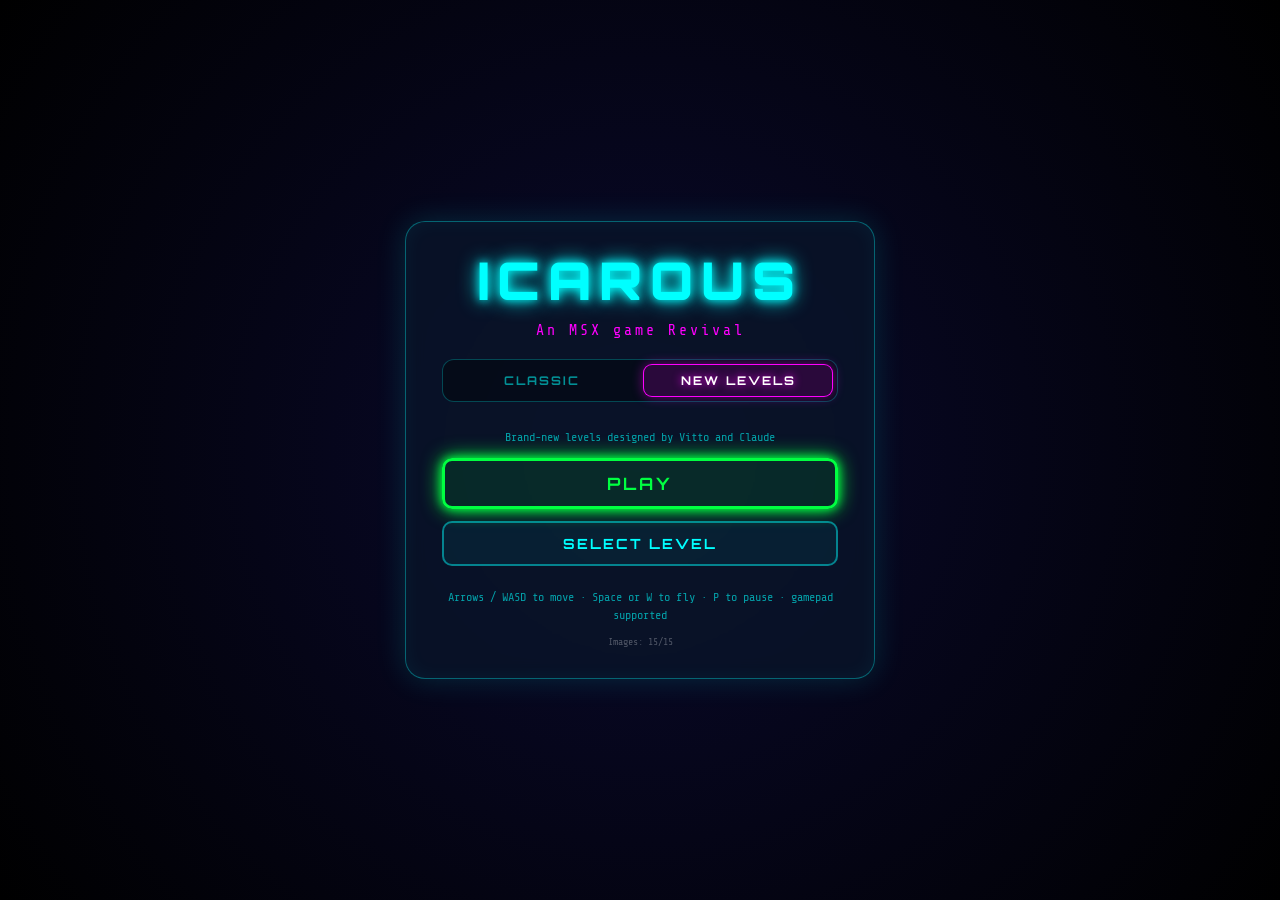
==== commit c8d0b984: "Menu CLASSIC / NEW LEVELS, gioco tutto in inglese, Originale 12-13, tic-tac energia bassa - Menu: sc" ====
--- a/index.html
+++ b/index.html
@@ -1,10 +1,10 @@
 <!DOCTYPE html>
-<html lang="it">
+<html lang="en">
 <head>
     <meta charset="UTF-8">
     <meta name="viewport" content="width=device-width, initial-scale=1.0, maximum-scale=1.0, user-scalable=no, viewport-fit=cover">
     <title>Icarous</title>
-    <meta name="description" content="Icarous – remake del classico MSX Theseus: vola nella grotta, prendi la chiave, salva la ragazza.">
+    <meta name="description" content="Icarous – a remake of the MSX classic Theseus: fly through the cave, grab the key, free the girl.">
 
     <meta name="mobile-web-app-capable" content="yes">
     <meta name="apple-mobile-web-app-capable" content="yes">
@@ -30,7 +30,7 @@
 <div id="rotate-message" class="rotate-overlay">
     <div class="rotate-content">
         <div class="rotate-icon">📱</div>
-        <p>Ruota il telefono in orizzontale.<br><br>Per il tutto schermo su iPhone:<br>Condividi → Aggiungi alla schermata Home<br>e lancia il gioco dall'icona.</p>
+        <p>Rotate your phone to landscape.<br><br>For full screen on iPhone:<br>Share → Add to Home Screen<br>and launch the game from the icon.</p>
     </div>
 </div>
 
@@ -40,26 +40,26 @@
         <div class="menu-title">ICAROUS</div>
         <div class="menu-subtitle" id="menu-subtitle">An MSX game Revival</div>
         <div class="campaign-tabs" id="campaign-tabs">
-            <button class="campaign-tab" data-campaign="originale" type="button">ORIGINALE</button>
-            <button class="campaign-tab" data-campaign="vitto" type="button">VITTO LEVELS</button>
+            <button class="campaign-tab" data-campaign="originale" type="button">CLASSIC</button>
+            <button class="campaign-tab" data-campaign="vitto" type="button">NEW LEVELS</button>
         </div>
         <div class="menu-hint" id="campaign-desc"></div>
-        <button class="btn btn-primary" id="btn-play" type="button">GIOCA</button>
-        <button class="btn" id="btn-new" type="button">NUOVA PARTITA</button>
-        <button class="btn" id="btn-levels" type="button">SCEGLI LIVELLO</button>
+        <button class="btn btn-primary" id="btn-play" type="button">PLAY</button>
+        <button class="btn" id="btn-new" type="button">NEW GAME</button>
+        <button class="btn" id="btn-levels" type="button">SELECT LEVEL</button>
         <div class="level-grid" id="level-grid"></div>
-        <div class="menu-hint">Frecce / WASD per muoverti · Spazio o W per volare · P per la pausa · joypad supportato</div>
-        <div class="menu-debug" id="debug-info">Caricamento...</div>
+        <div class="menu-hint">Arrows / WASD to move · Space or W to fly · P to pause · gamepad supported</div>
+        <div class="menu-debug" id="debug-info">Loading...</div>
     </div>
 </div>
 
 <!-- PAUSA -->
 <div id="pause-overlay" class="overlay">
     <div class="glass-panel small-panel">
-        <div class="panel-title">PAUSA</div>
-        <button class="btn btn-primary" id="btn-resume" type="button">RIPRENDI</button>
-        <button class="btn" id="btn-restart" type="button">RICOMINCIA LIVELLO</button>
-        <button class="btn" id="btn-light" type="button">Luce dinamica: ON</button>
+        <div class="panel-title">PAUSED</div>
+        <button class="btn btn-primary" id="btn-resume" type="button">RESUME</button>
+        <button class="btn" id="btn-restart" type="button">RESTART LEVEL</button>
+        <button class="btn" id="btn-light" type="button">Dynamic light: ON</button>
         <button class="btn btn-ghost" id="btn-pause-menu" type="button">MENU</button>
     </div>
 </div>
@@ -68,8 +68,8 @@
 <div id="game-over-overlay" class="overlay">
     <div class="glass-panel small-panel danger">
         <div class="panel-title">GAME OVER</div>
-        <button class="btn btn-primary" id="btn-checkpoint" type="button">RIPARTI DAL CHECKPOINT</button>
-        <button class="btn" id="btn-retry" type="button">RICOMINCIA LIVELLO</button>
+        <button class="btn btn-primary" id="btn-checkpoint" type="button">RESTART FROM CHECKPOINT</button>
+        <button class="btn" id="btn-retry" type="button">RESTART LEVEL</button>
         <button class="btn btn-ghost" id="btn-gameover-menu" type="button">MENU</button>
     </div>
 </div>
@@ -77,8 +77,8 @@
 <!-- FINALE -->
 <div id="final-overlay" class="overlay">
     <div class="glass-panel small-panel">
-        <div class="panel-title" id="final-title">HAI FINITO ICAROUS!</div>
-        <p class="final-text">Tutte le ragazze sono libere. Punteggio totale (somma dei tuoi record):</p>
+        <div class="panel-title" id="final-title">YOU BEAT ICAROUS!</div>
+        <p class="final-text">Every girl is free. Total score (sum of your best scores):</p>
         <div class="final-score" id="final-score">0</div>
         <button class="btn btn-primary" id="btn-final-menu" type="button">MENU</button>
     </div>
@@ -97,7 +97,7 @@
             </div>
         </div>
 
-        <div class="glass-pill hud-power" aria-label="Energia">
+        <div class="glass-pill hud-power" aria-label="Energy">
             <div class="power-track"><div id="power-bar"></div></div>
         </div>
 
@@ -117,10 +117,10 @@
             <div class="hud-item"><span class="flag-indicator"></span></div>
             <div class="hud-item"><span class="key-indicator"></span></div>
             <div class="hud-item zoom-area">
-                <button id="btn-zoom-out" class="zoom-btn" type="button" aria-label="Zoom indietro">−</button>
-                <button id="btn-zoom-in" class="zoom-btn" type="button" aria-label="Zoom avanti">+</button>
+                <button id="btn-zoom-out" class="zoom-btn" type="button" aria-label="Zoom out">−</button>
+                <button id="btn-zoom-in" class="zoom-btn" type="button" aria-label="Zoom in">+</button>
             </div>
-            <button class="hud-item pause-btn" id="btn-pause" type="button" aria-label="Pausa"><svg width="12" height="14" viewBox="0 0 12 14" fill="currentColor"><rect x="1" y="1" width="3.5" height="12" rx="1"/><rect x="7.5" y="1" width="3.5" height="12" rx="1"/></svg></button>
+            <button class="hud-item pause-btn" id="btn-pause" type="button" aria-label="Pause"><svg width="12" height="14" viewBox="0 0 12 14" fill="currentColor"><rect x="1" y="1" width="3.5" height="12" rx="1"/><rect x="7.5" y="1" width="3.5" height="12" rx="1"/></svg></button>
         </div>
     </div>
 
